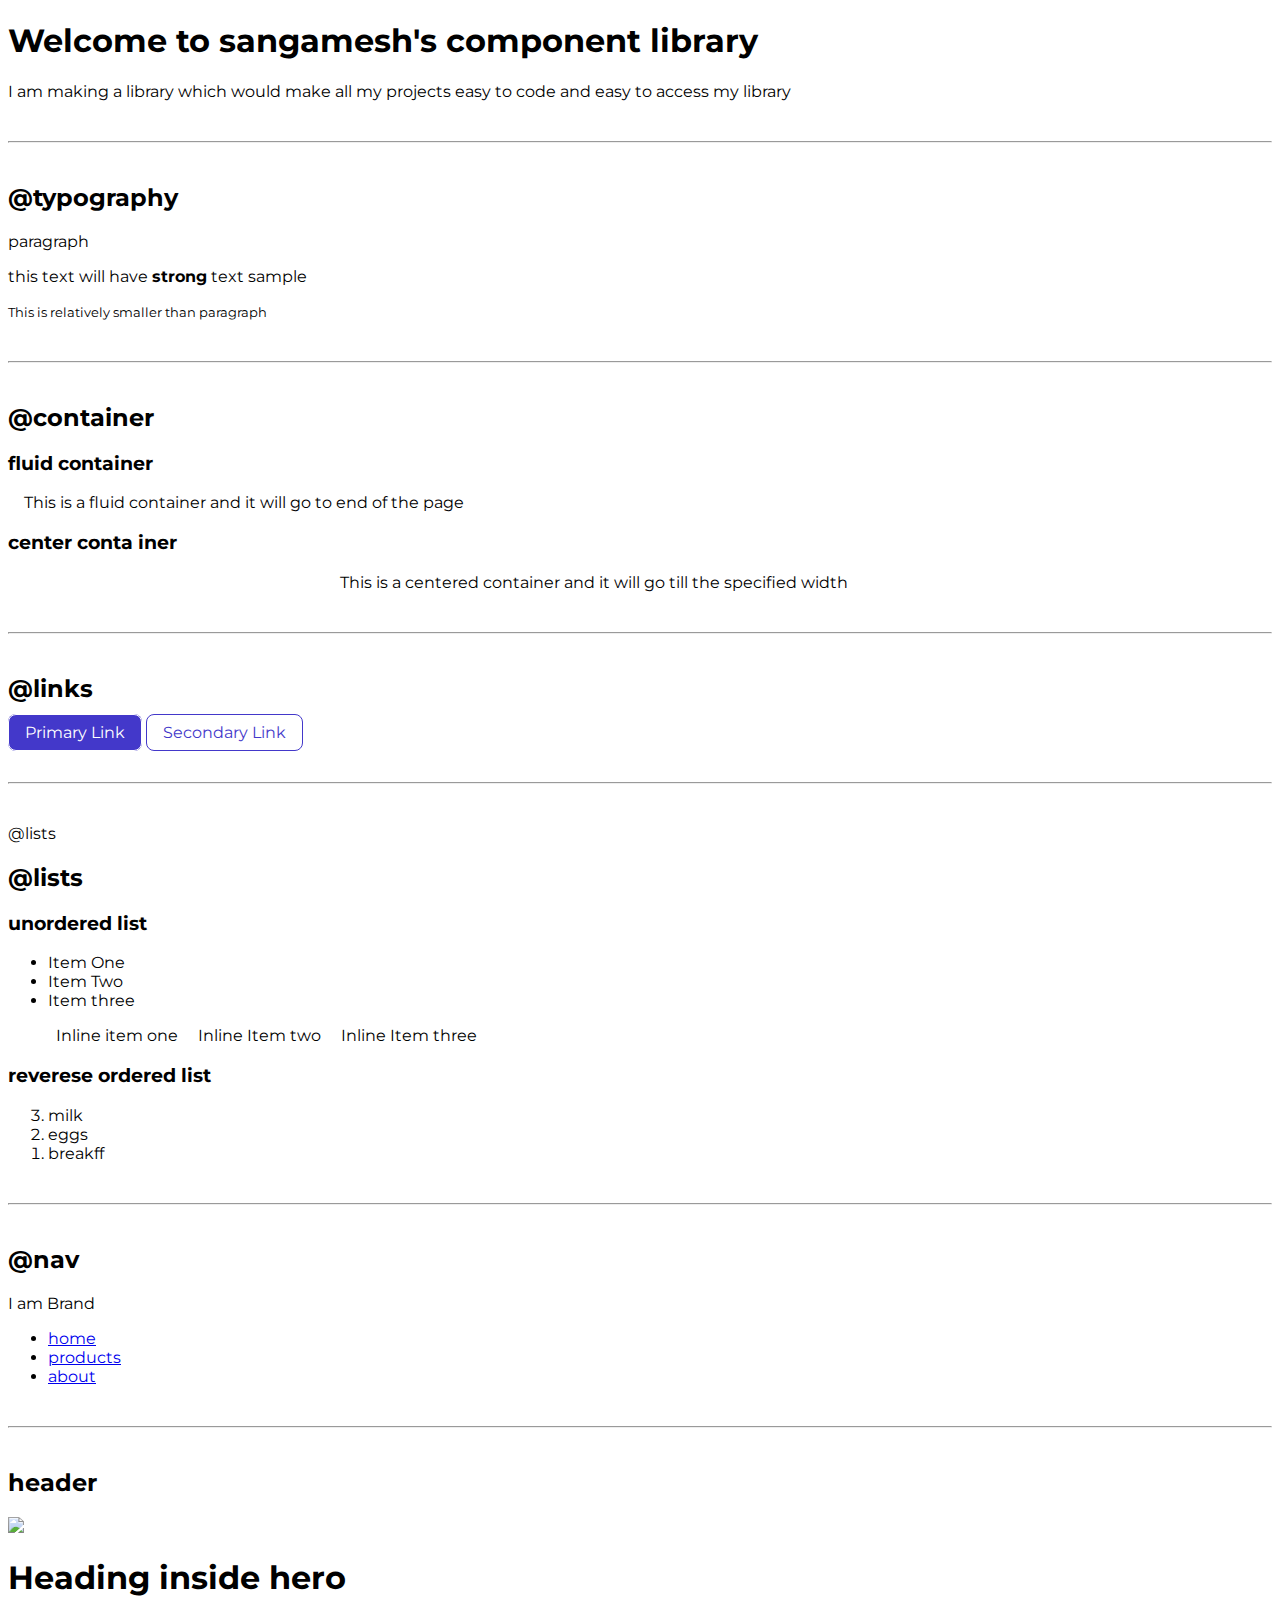
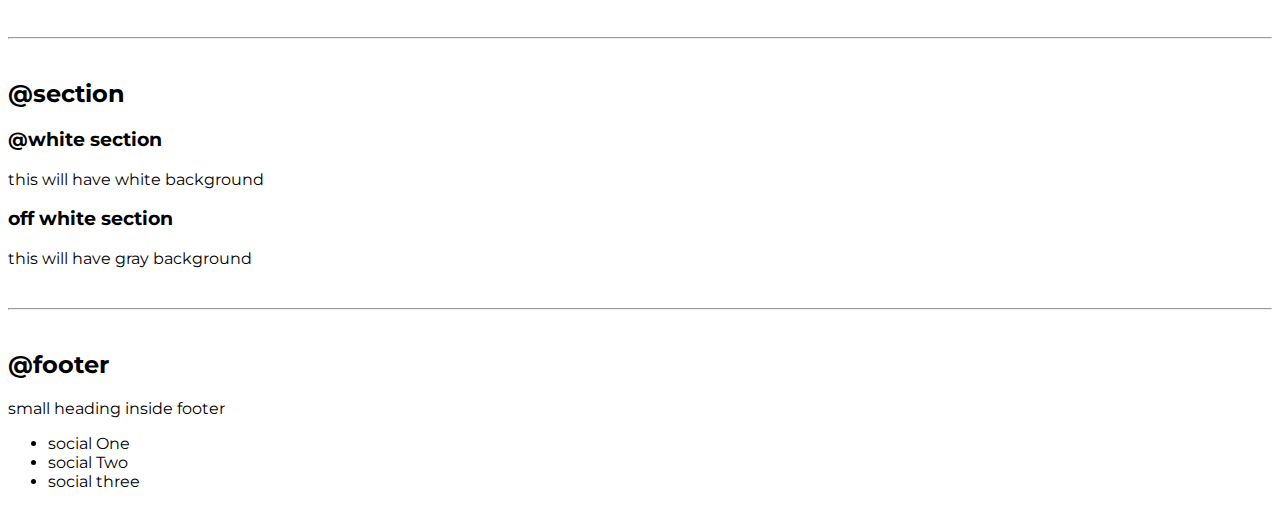
==== index.html @ 3ea75146 "list" ====
<!DOCTYPE html>
<html lang="en">

<head>
    <meta charset="UTF-8">
    <meta http-equiv="X-UA-Compatible" content="IE=edge">
    <meta name="viewport" content="width=device-width, initial-scale=1.0">
    <title>Component Library</title>
    <link href="style.css"  rel="stylesheet">
</head>

<body>
    <h1 ">Welcome to sangamesh's component library</h1>
    <p >I am making a library which would make all my projects easy to code and easy to access my library</p>
    <hr>
    <h2>@typography </h2>
    <p>paragraph</p>
    <p>this text will have <strong>strong</strong> text sample </p>
    <small>This is relatively smaller than paragraph </small>
    <hr>
    <h2>@container</h2>
    <h3>fluid container</h3>
    <div class="container "> This is a fluid container and it will go to end of the page</div>
    <h3>center conta iner</h3>
    <div class="container container-center">This is a centered container and it will go till the specified width </div>
    <hr>
    <h2>@links</h2>
    <a class="link primary-link" href="/">Primary Link</a>
    <a class="link secondary-link" href="/">Secondary Link</a>

    <hr>

    @lists
    <h2>@lists</h2>
    <h3>unordered list</h3>

    <ul class="non-bullet">
        <li>Item One</li>
        <li>Item Two</li>
        <li>Item three</li>
    </ul>
    <ul class="non-bullet">
        <li class="list-item-inline">Inline item one</li>
        <li class="list-item-inline">Inline Item two </li>
        <li class="list-item-inline">Inline Item three</li>
    </ul>

    <h3>reverese ordered list</h3>
    <ol reversed>
        <li>milk </li>
        <li>eggs</li>
        <li>breakff</li>
    </ol>
    <hr>
    <h2>@nav</h2>
    <nav>
        <div>I am Brand</div>
        <ul>
            <li>
                <a href="/">home</a>
            </li>
            <li>
                <a href="/">products</a>
            </li>
            <li>
                <a href="/" >about</a>
            </li>
        </ul>
    </nav>

    <hr>
    <h2>header</h2>
    <header>
        <img src="/">
        <h1>Heading inside hero</h1>
    </header>
    <hr>
    <section>
        <h2>@section</h2>
        <h3>@white section</h3>
        <p>this will have white background</p>
    </section>
    <section>
        <h3>off white section</h3>
        <p>this will have gray background</p>
    </section>
    <hr>
    <h2>@footer</h2>
    <footer>
        <div>small heading inside footer</div>
        <ul>
            <li>social One</li>
            <li>social Two</li>
            <li>social three</li>
        </ul>
    </footer>
</body>

</html>
---- style.css ----
@import url('https://fonts.googleapis.com/css2?family=Montserrat:wght@400;700&display=swap');
body{
    font-family: 'Montserrat', sans-serif;
}
 :root{
    --primary-color: #4338ca;
}
hr{
    margin: 2.5rem 0rem;
}
/** container **/
.container {
    padding-left: 1rem;
    padding-right: 1rem ;
}
.container-center{
    max-width: 600px;
    margin: auto;
}
.link{
    text-decoration: none;
    padding: 0.5rem 1rem;
}
.primary-link{
    background-color: var(--primary-color);
    border-radius: 0.5rem;
    color: white;
    border: 1px solid;
    
}
.secondary-link{
    color: var(--primary-color);
    border-radius: 0.5rem;
    border: 1px solid var(--primary-color)
}

/** lists **/
 .list-non-bullet {
     list-style: none;
 }
 .list-item-inline{
    display: inline;
    padding: 0rem 0.5rem;
 }
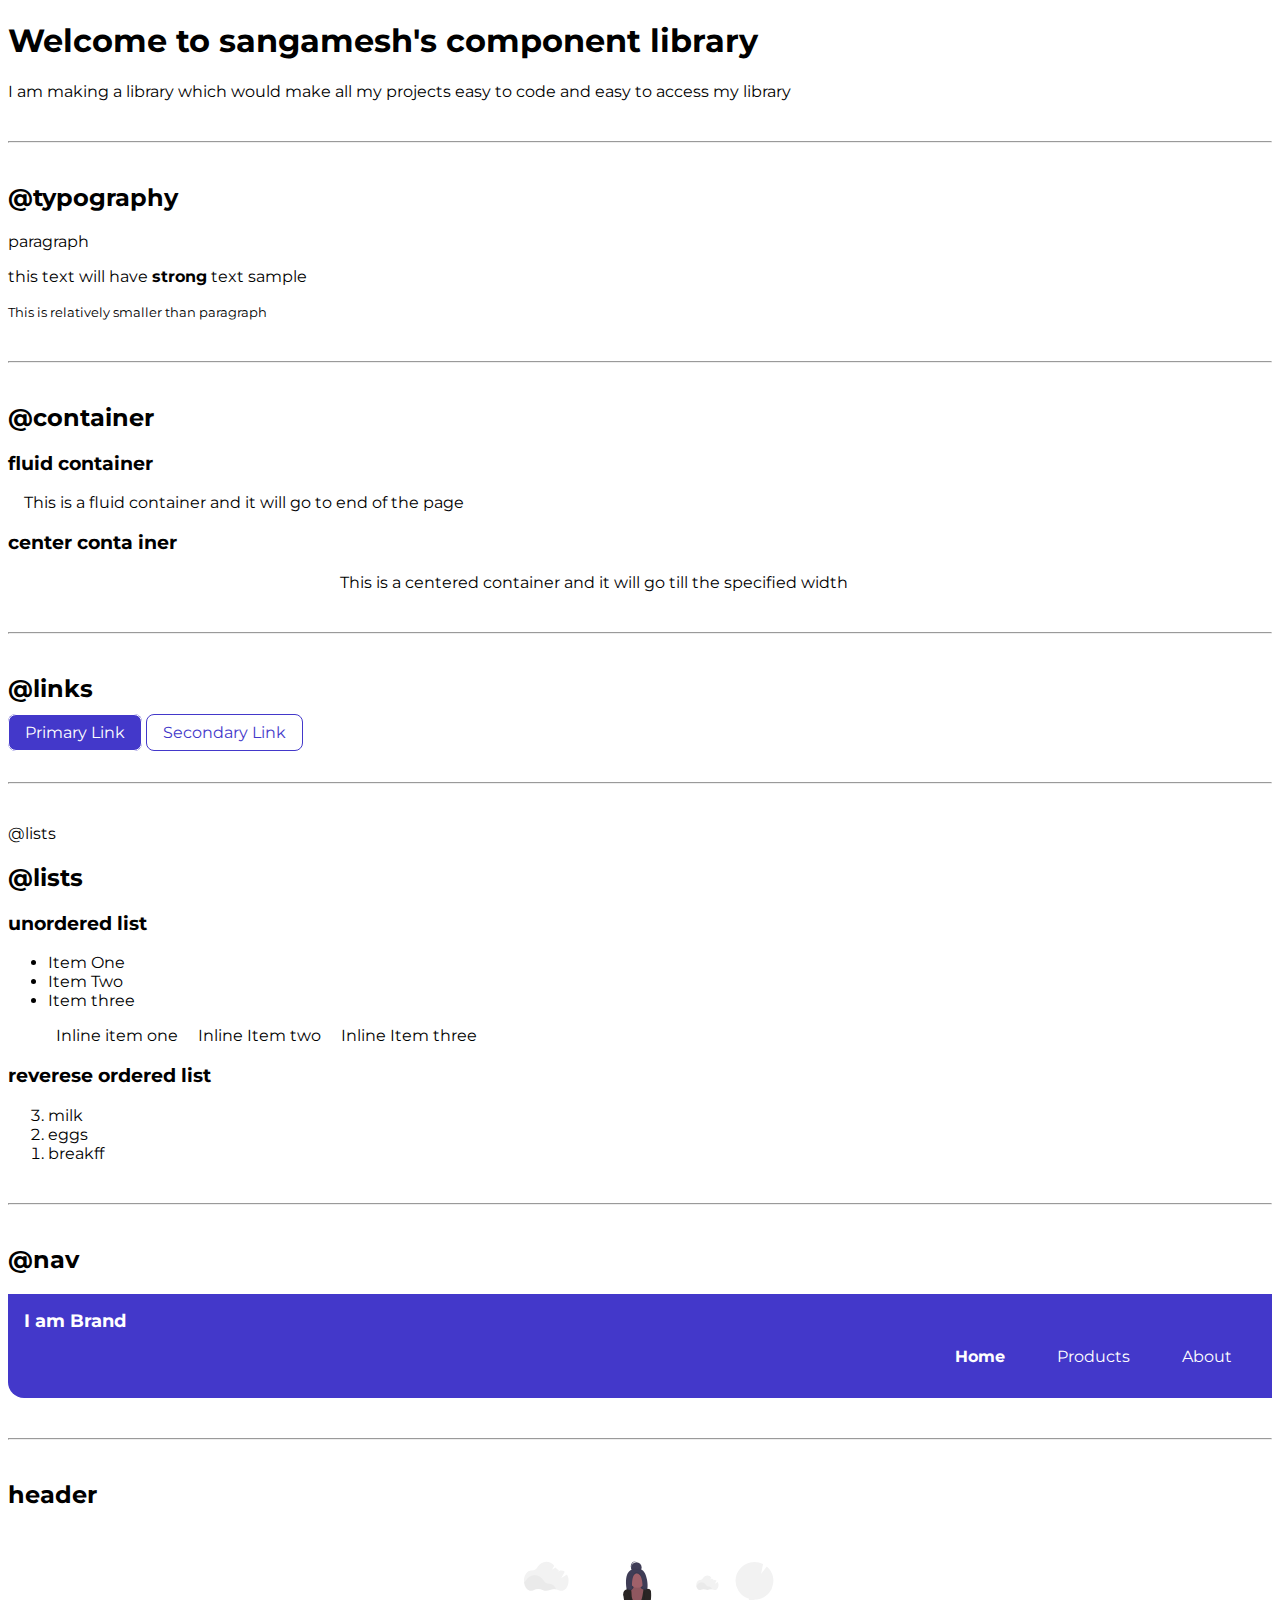
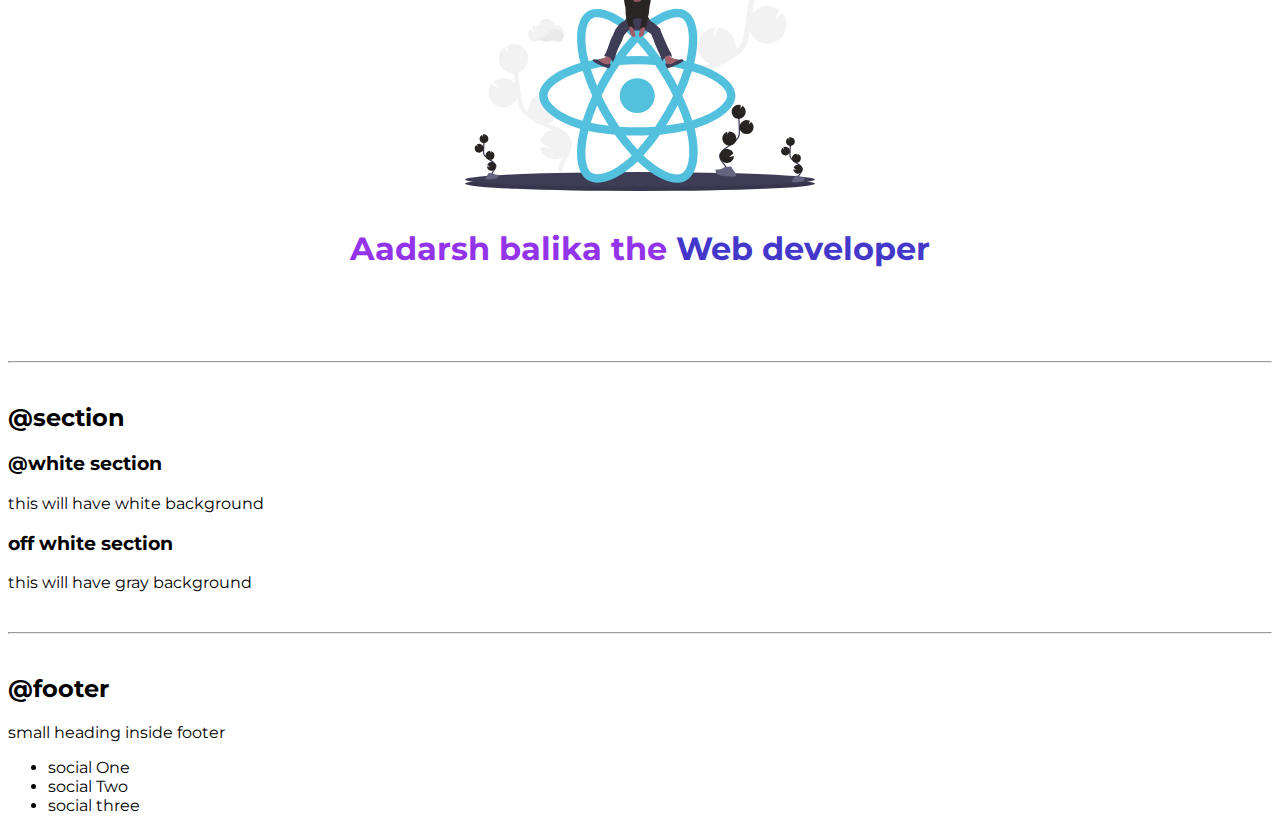
==== commit afc1ae0a: "header" ====
--- a/index.html
+++ b/index.html
@@ -53,26 +53,26 @@
     </ol>
     <hr>
     <h2>@nav</h2>
-    <nav>
-        <div>I am Brand</div>
-        <ul>
-            <li>
-                <a href="/">home</a>
+    <nav class="navigation">
+        <div class="nav-brand">I am Brand</div>
+        <ul class="list-non-bullet nav-pills  ">
+            <li class="list-item-inline ">
+                <a class="link link-active" href="/">Home</a>
             </li>
-            <li>
-                <a href="/">products</a>
+            <li class="list-item-inline ">
+                <a class="link  " href="/">Products</a>
             </li>
-            <li>
-                <a href="/" >about</a>
+            <li class="list-item-inline ">
+                <a class="link " href="/" >About</a>
             </li>
         </ul>
     </nav>
 
     <hr>
     <h2>header</h2>
-    <header>
-        <img src="/">
-        <h1>Heading inside hero</h1>
+    <header class="hero">
+        <img class="hero-img" src="/images/hero.svg">
+        <h1 class = "hero-heading" >Aadarsh balika the <span class="heading-inverted" >Web developer</span> </h1>
     </header>
     <hr>
     <section>
--- a/style.css
+++ b/style.css
@@ -4,6 +4,7 @@
 }
  :root{
     --primary-color: #4338ca;
+    --heading-color: #9333ea;
 }
 hr{
     margin: 2.5rem 0rem;
@@ -27,7 +28,7 @@
     color: white;
     border: 1px solid;
     
-}
+}   
 .secondary-link{
     color: var(--primary-color);
     border-radius: 0.5rem;
@@ -41,4 +42,41 @@
  .list-item-inline{
     display: inline;
     padding: 0rem 0.5rem;
+ }
+
+ .navigation{
+     background-color: var(--primary-color);
+     color: white;
+     padding: 1rem;
+     border-bottom-left-radius: 1rem;
+ }
+ .navigation .link {
+     color: white;
+ }
+ .navigation .nav-pills{
+     text-align: right;
+ }
+ .navigation .nav-brand{
+     font-weight: bold;
+     font-size: 1.1rem;
+ }
+ .navigation .link-active{
+     font-weight: bold;
+ }
+ /** header **/
+ .hero{
+     padding: 2rem;
+     text-align: center;
+ }
+ .hero .hero-img{
+     max-width: 350px ;
+     display: block;
+     margin: auto;
+ }
+ .hero .hero-heading{
+     color: var(--heading-color) ;
+     padding-top: 1rem;
+ }
+ .hero .hero-heading .heading-inverted{
+     color: var(--primary-color);
  }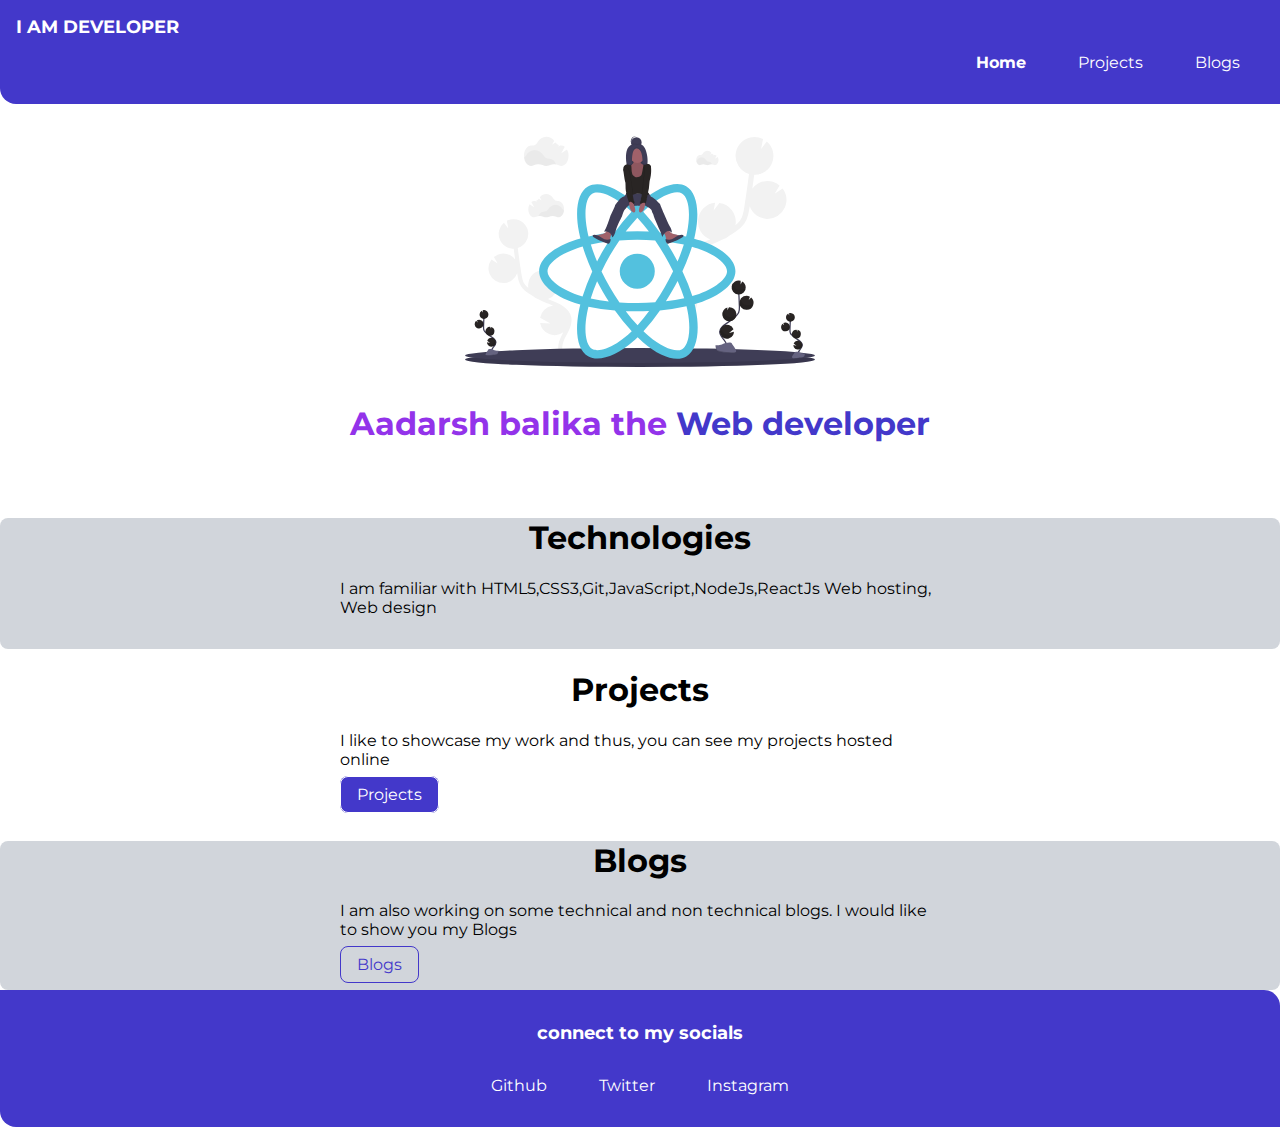
==== commit 3c3531a8: "completed" ====
--- a/index.html
+++ b/index.html
@@ -5,95 +5,60 @@
     <meta charset="UTF-8">
     <meta http-equiv="X-UA-Compatible" content="IE=edge">
     <meta name="viewport" content="width=device-width, initial-scale=1.0">
-    <title>Component Library</title>
-    <link href="style.css"  rel="stylesheet">
+    <title>Home | Aadarsh balika</title>
+   <link href="style.css" rel="stylesheet">
 </head>
 
 <body>
-    <h1 ">Welcome to sangamesh's component library</h1>
-    <p >I am making a library which would make all my projects easy to code and easy to access my library</p>
-    <hr>
-    <h2>@typography </h2>
-    <p>paragraph</p>
-    <p>this text will have <strong>strong</strong> text sample </p>
-    <small>This is relatively smaller than paragraph </small>
-    <hr>
-    <h2>@container</h2>
-    <h3>fluid container</h3>
-    <div class="container "> This is a fluid container and it will go to end of the page</div>
-    <h3>center conta iner</h3>
-    <div class="container container-center">This is a centered container and it will go till the specified width </div>
-    <hr>
-    <h2>@links</h2>
-    <a class="link primary-link" href="/">Primary Link</a>
-    <a class="link secondary-link" href="/">Secondary Link</a>
-
-    <hr>
-
-    @lists
-    <h2>@lists</h2>
-    <h3>unordered list</h3>
-
-    <ul class="non-bullet">
-        <li>Item One</li>
-        <li>Item Two</li>
-        <li>Item three</li>
-    </ul>
-    <ul class="non-bullet">
-        <li class="list-item-inline">Inline item one</li>
-        <li class="list-item-inline">Inline Item two </li>
-        <li class="list-item-inline">Inline Item three</li>
-    </ul>
-
-    <h3>reverese ordered list</h3>
-    <ol reversed>
-        <li>milk </li>
-        <li>eggs</li>
-        <li>breakff</li>
-    </ol>
-    <hr>
-    <h2>@nav</h2>
     <nav class="navigation">
-        <div class="nav-brand">I am Brand</div>
+        <div class="nav-brand">I AM DEVELOPER</div>
         <ul class="list-non-bullet nav-pills  ">
             <li class="list-item-inline ">
                 <a class="link link-active" href="/">Home</a>
             </li>
             <li class="list-item-inline ">
-                <a class="link  " href="/">Products</a>
+                <a class="link  " href="/projects.html">Projects</a>
             </li>
             <li class="list-item-inline ">
-                <a class="link " href="/" >About</a>
+                <a class="link " href="/blogs.html">Blogs</a>
             </li>
         </ul>
     </nav>
-
-    <hr>
-    <h2>header</h2>
-    <header class="hero">
+    <header class="hero"> 
         <img class="hero-img" src="/images/hero.svg">
-        <h1 class = "hero-heading" >Aadarsh balika the <span class="heading-inverted" >Web developer</span> </h1>
+        <h1 class="hero-heading">Aadarsh balika the <span class="heading-inverted">Web developer</span> </h1>
     </header>
-    <hr>
-    <section>
-        <h2>@section</h2>
-        <h3>@white section</h3>
-        <p>this will have white background</p>
+    <section class="section ow">
+        <div class="container container-center">
+            <h1>Technologies</h1>
+            <p>I am familiar with HTML5,CSS3,Git,JavaScript,NodeJs,ReactJs
+                Web hosting, Web design
+            </p>
+        </div>
     </section>
-    <section>
-        <h3>off white section</h3>
-        <p>this will have gray background</p>
+    <section class="section ">
+        <div class="container container-center">
+            <h1>Projects</h1>
+            <p>I like to showcase my work and thus, you can see my projects hosted online
+            </p>
+            <a class="link primary-link" href="/">Projects</a>
+        </div>
     </section>
-    <hr>
-    <h2>@footer</h2>
-    <footer>
-        <div>small heading inside footer</div>
-        <ul>
-            <li>social One</li>
-            <li>social Two</li>
-            <li>social three</li>
+    <section class="section ow">
+        <div class="container container-center">
+            <h1>Blogs</h1>
+            <p>I am also working on some technical and non technical blogs. I would like to show you my Blogs </p>
+            <a class="link secondary-link" href="/">Blogs</a>
+        </div>
+    </section>
+    <footer class="footer container ">
+        <div class="footer-header ">connect to my socials</div>
+        <ul class="social-links list-non-bullet ">
+            <li class="list-item-inline"><a class="link" href="https://github.com/sangamesh27">Github</a></li>
+            <li class="list-item-inline"><a class="link" href="https://twitter.com/patil27_s">Twitter</a> </li>
+            <li class="list-item-inline"><a class="link" href="https://www.instagram.com/_mr.__.patil_/">Instagram</a>
+            </li>
         </ul>
     </footer>
 </body>
-
 </html>--- a/style.css
+++ b/style.css
@@ -1,82 +1,137 @@
 @import url('https://fonts.googleapis.com/css2?family=Montserrat:wght@400;700&display=swap');
-body{
-    font-family: 'Montserrat', sans-serif;
+
+body {
+    font-family: 'Montserrat', sans-serif; 
+    margin: 0px ;
 }
- :root{
+
+:root {
     --primary-color: #4338ca;
     --heading-color: #9333ea;
+    --off-white: #d1d5db;
 }
-hr{
+
+hr {
     margin: 2.5rem 0rem;
+}
+.margin-md{
+    margin: 2rem;
 }
 /** container **/
 .container {
     padding-left: 1rem;
-    padding-right: 1rem ;
+    padding-right: 1rem;
+    padding-bottom: 1rem;
 }
-.container-center{
+
+.container-center {
     max-width: 600px;
     margin: auto;
 }
-.link{
+
+.link {
     text-decoration: none;
     padding: 0.5rem 1rem;
 }
-.primary-link{
+
+.primary-link {
     background-color: var(--primary-color);
     border-radius: 0.5rem;
     color: white;
     border: 1px solid;
-    
-}   
-.secondary-link{
+   
+
+}
+
+.secondary-link {
     color: var(--primary-color);
     border-radius: 0.5rem;
     border: 1px solid var(--primary-color)
 }
 
 /** lists **/
- .list-non-bullet {
-     list-style: none;
- }
- .list-item-inline{
+.list-non-bullet {
+    list-style: none;
+}
+
+.list-item-inline {
     display: inline;
     padding: 0rem 0.5rem;
- }
+}
 
- .navigation{
-     background-color: var(--primary-color);
-     color: white;
-     padding: 1rem;
-     border-bottom-left-radius: 1rem;
- }
- .navigation .link {
-     color: white;
- }
- .navigation .nav-pills{
-     text-align: right;
- }
- .navigation .nav-brand{
-     font-weight: bold;
-     font-size: 1.1rem;
- }
- .navigation .link-active{
-     font-weight: bold;
- }
- /** header **/
- .hero{
-     padding: 2rem;
-     text-align: center;
- }
- .hero .hero-img{
-     max-width: 350px ;
-     display: block;
-     margin: auto;
- }
- .hero .hero-heading{
-     color: var(--heading-color) ;
-     padding-top: 1rem;
- }
- .hero .hero-heading .heading-inverted{
-     color: var(--primary-color);
- }+.navigation {
+    background-color: var(--primary-color);
+    color: white;
+    padding: 1rem;
+    border-bottom-left-radius: 1rem;
+}
+
+.navigation .link {
+    color: white;
+}
+
+.navigation .nav-pills {
+    text-align: right;
+}
+
+.navigation .nav-brand {
+    font-weight: bold;
+    font-size: 1.1rem;
+}
+
+.navigation .link-active {
+    font-weight: bold;
+}
+
+/** header **/
+.hero {
+    padding: 2rem;
+    text-align: center;
+}
+
+.hero .hero-img {
+    max-width: 350px;
+    display: block;
+    margin: auto;
+}
+
+.hero .hero-heading {
+    color: var(--heading-color);
+    padding-top: 1rem;
+}
+
+.hero .hero-heading .heading-inverted {
+    color: var(--primary-color);
+}
+
+/**sections **/
+.section h1 {
+    text-align: center;
+
+}
+
+.ow{
+    background-color: var(--off-white);
+    border-radius: 0.5rem;
+}
+.footer .footer-header{
+    font-weight: bold;
+    font-size: large;
+}
+footer{
+    background-color: var(--primary-color);
+    padding: 2rem;
+    color: white;
+    border-bottom-left-radius: 1rem;
+    border-top-right-radius: 1rem;
+    text-align: center;
+}
+.footer .link{
+    color: white;
+}
+.footer-header{
+    padding-bottom: 1rem;
+}
+.footer ul{
+    padding-inline-start: 0px;
+}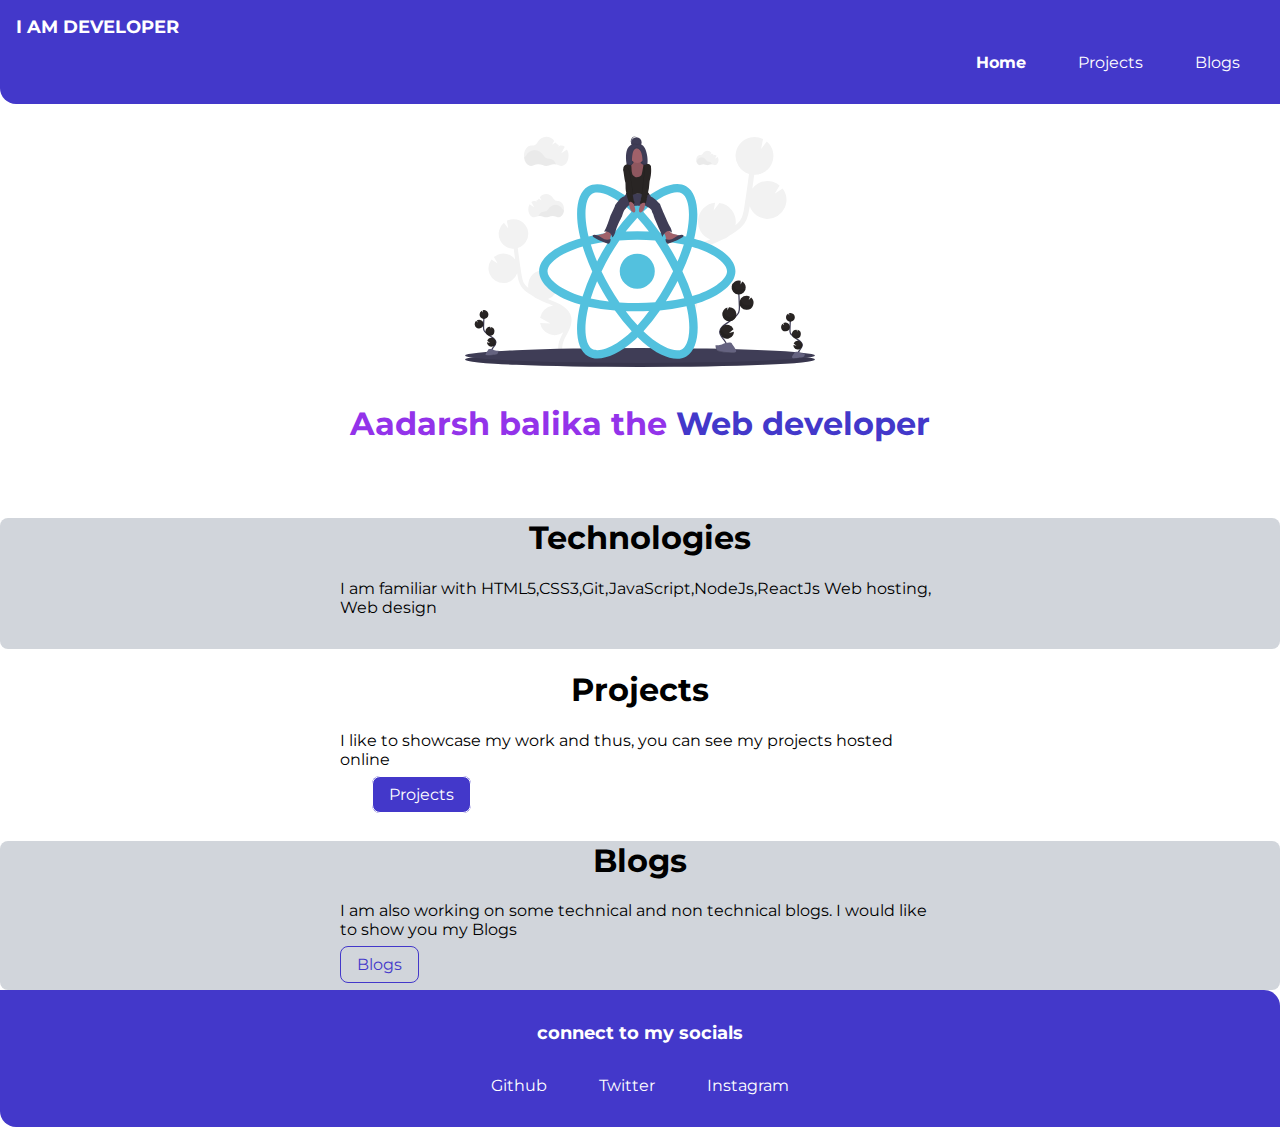
==== commit c733a813: "update" ====
--- a/index.html
+++ b/index.html
@@ -41,7 +41,7 @@
             <h1>Projects</h1>
             <p>I like to showcase my work and thus, you can see my projects hosted online
             </p>
-            <a class="link primary-link" href="/">Projects</a>
+            <a class="link primary-link" href="/projects.html">Projects</a>
         </div>
     </section>
     <section class="section ow">
--- a/style.css
+++ b/style.css
@@ -39,6 +39,7 @@
     border-radius: 0.5rem;
     color: white;
     border: 1px solid;
+    margin: 2rem;
    
 
 }
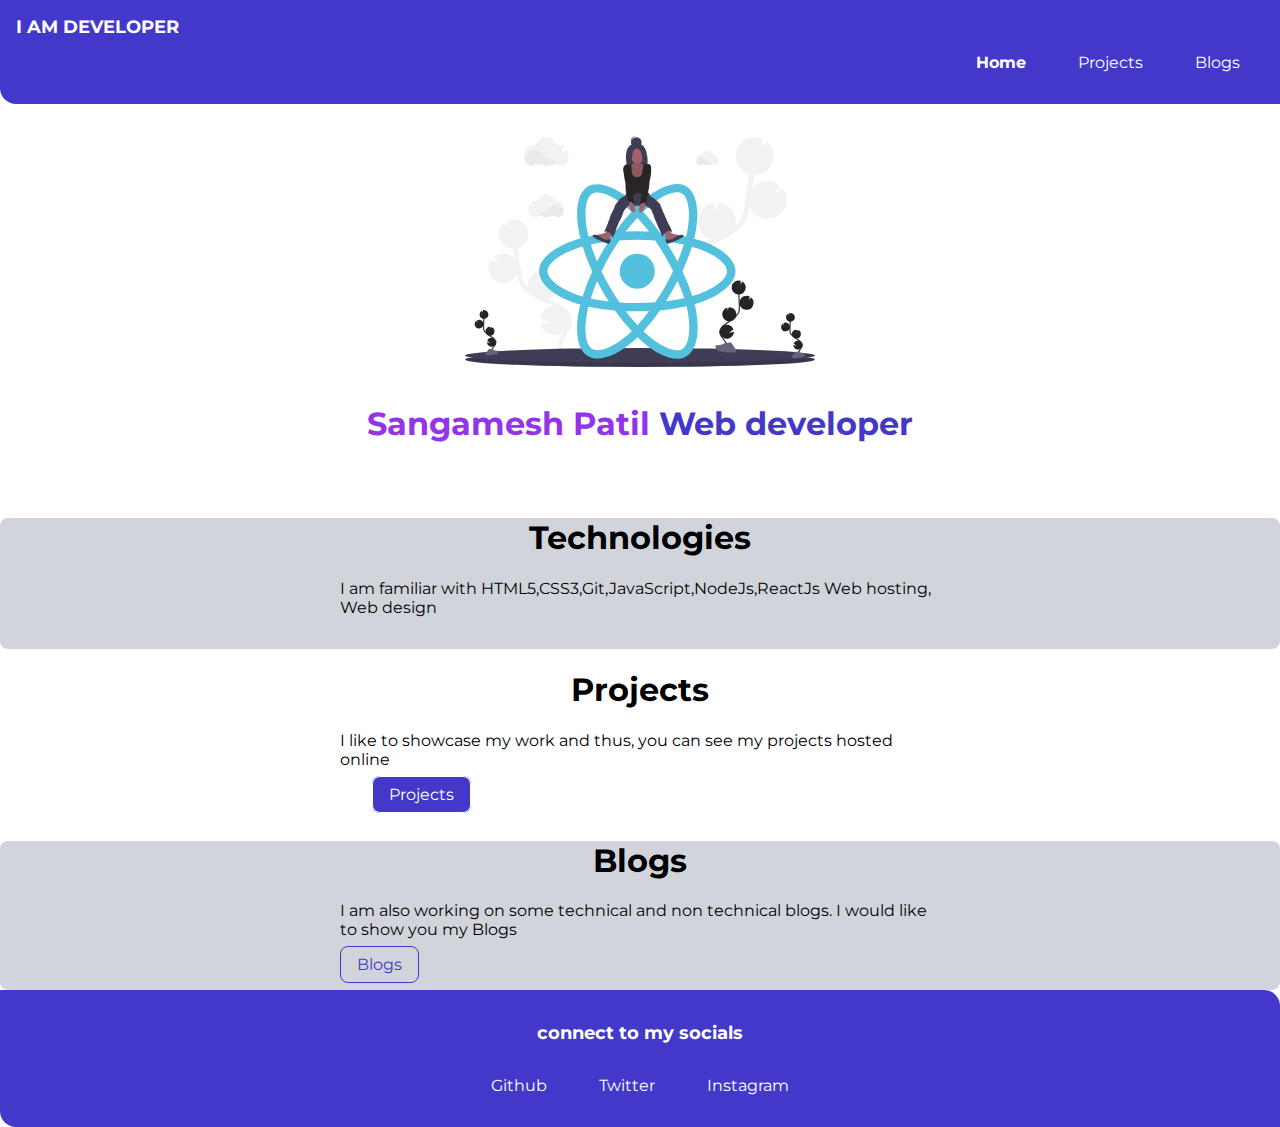
==== commit 2af5941a: "Update index.html" ====
--- a/index.html
+++ b/index.html
@@ -26,7 +26,7 @@
     </nav>
     <header class="hero"> 
         <img class="hero-img" src="/images/hero.svg">
-        <h1 class="hero-heading">Aadarsh balika the <span class="heading-inverted">Web developer</span> </h1>
+        <h1 class="hero-heading">Sangamesh Patil <span class="heading-inverted">Web developer</span> </h1>
     </header>
     <section class="section ow">
         <div class="container container-center">
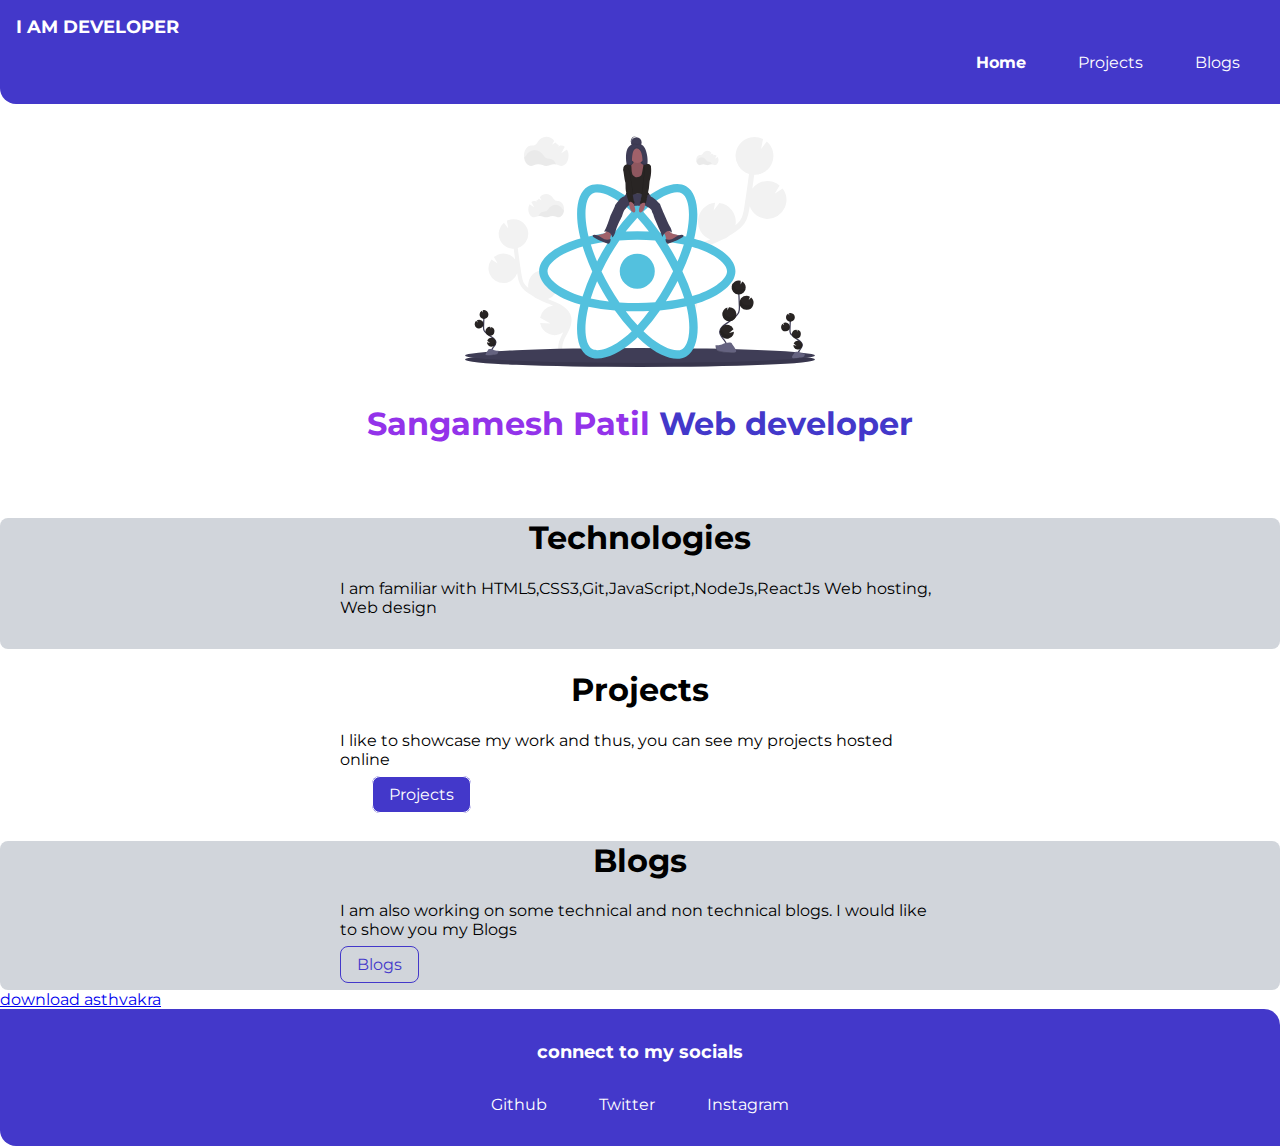
==== commit 91000b23: "Update index.html" ====
--- a/index.html
+++ b/index.html
@@ -5,7 +5,7 @@
     <meta charset="UTF-8">
     <meta http-equiv="X-UA-Compatible" content="IE=edge">
     <meta name="viewport" content="width=device-width, initial-scale=1.0">
-    <title>Home | Aadarsh balika</title>
+    <title>Home | sangamesh</title>
    <link href="style.css" rel="stylesheet">
 </head>
 
@@ -51,6 +51,7 @@
             <a class="link secondary-link" href="/">Blogs</a>
         </div>
     </section>
+    <a href="hindi.pdf" download="hindi.pdf">download asthvakra</a>
     <footer class="footer container ">
         <div class="footer-header ">connect to my socials</div>
         <ul class="social-links list-non-bullet ">
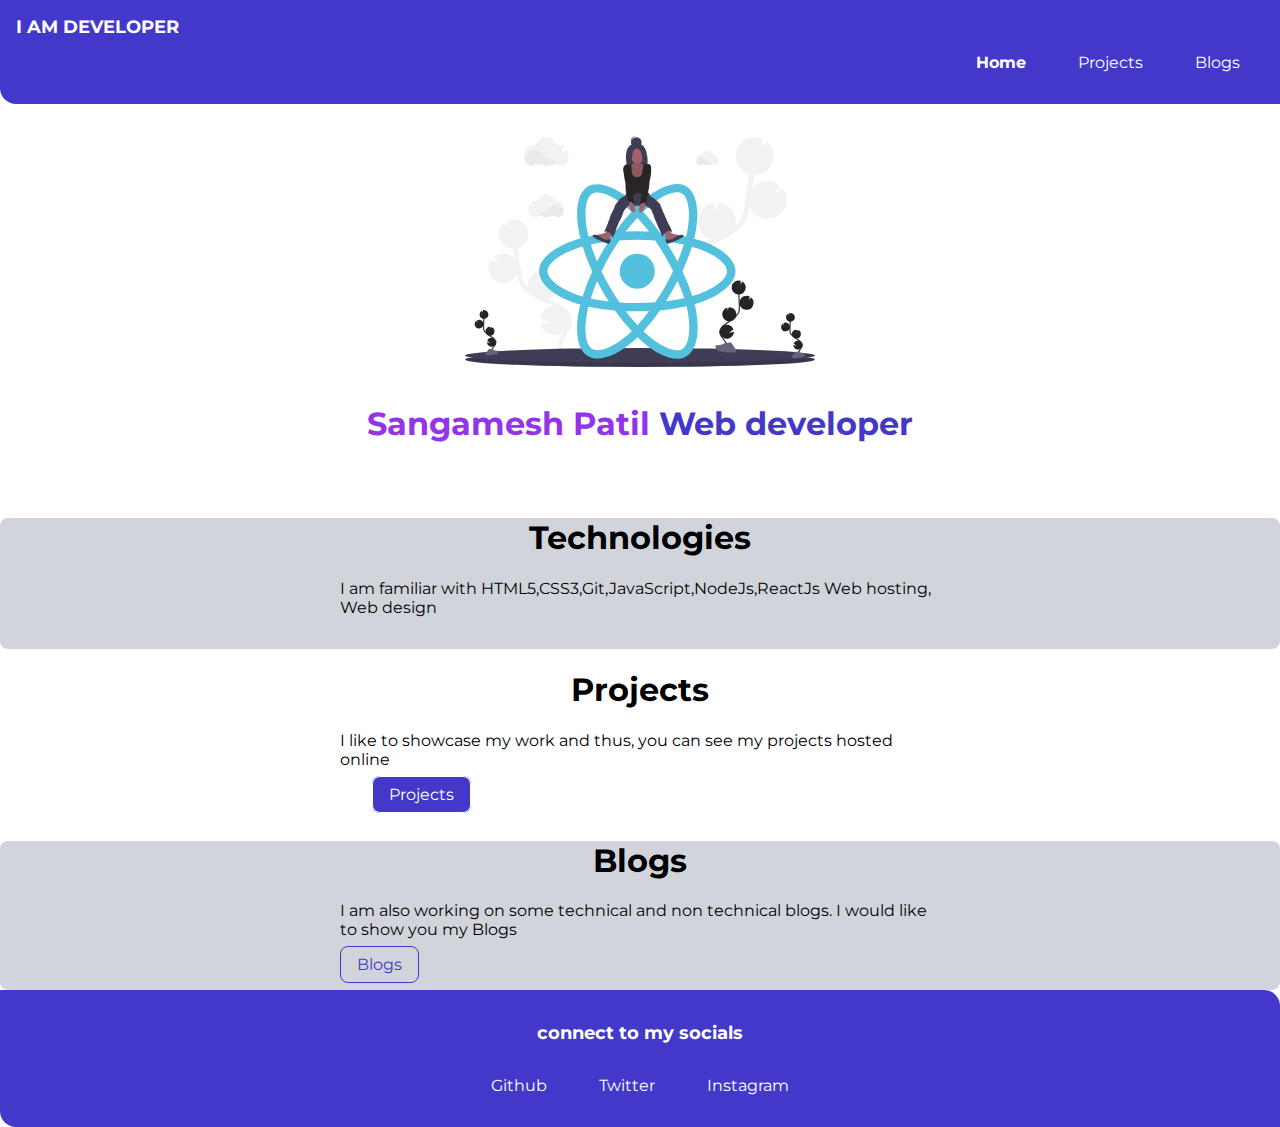
==== commit ff0ef936: "eliminate" ====
--- a/index.html
+++ b/index.html
@@ -51,7 +51,6 @@
             <a class="link secondary-link" href="/">Blogs</a>
         </div>
     </section>
-    <a href="hindi.pdf" download="hindi.pdf">download asthvakra</a>
     <footer class="footer container ">
         <div class="footer-header ">connect to my socials</div>
         <ul class="social-links list-non-bullet ">
